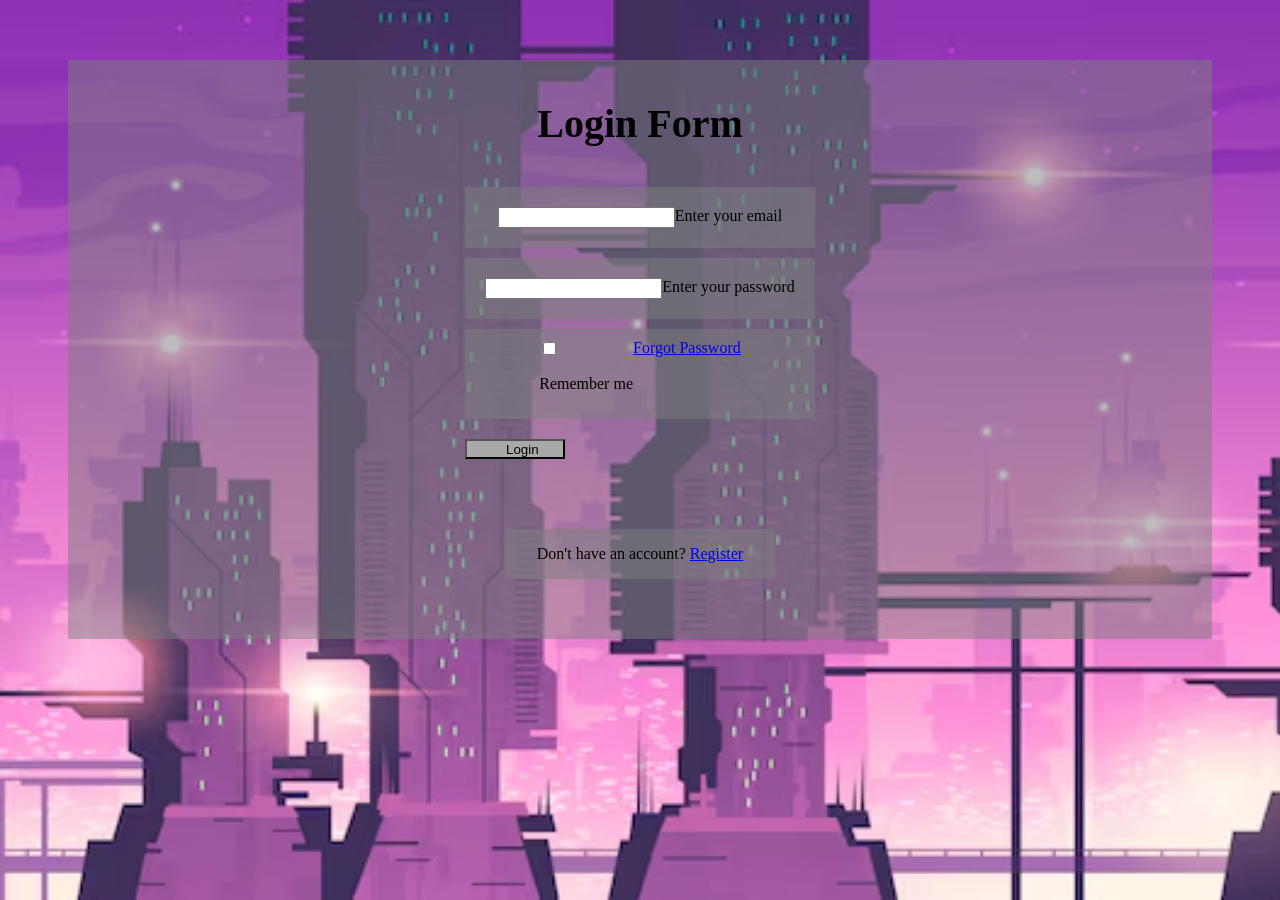
==== index.html @ 5e737c4c "something" ====
<!DOCTYPE html>
<html>
    <head>
        <title>My Website</title>
        <link rel="stylesheet" href="style.css">

    </head>

    <body>
        <div>
            <form action="#">
                <h2>Login Form</h2>

                <div class="input-field">
                    <input type="text" required>
                    <label> Enter your email</label>
                </div>

                <div class="input-field">
                    <input type="password" required>
                    <label> Enter your password</label>
                </div>

                <div class="forget">
                    <label for="remember">
                        <input type="checkbox" id="remember">
                        <p>Remember me</p>
                    </label>
                    <a href="#">Forgot Password</a>
                </div>

                <button type="submit">Login</button>

                <div class="register">
                    <p>Don't have an account? <a href="#">Register</a></p>
                </div>

            </form>
        </div>
    </body>
</html>
---- style.css ----
body
{
    background-attachment:fixed;
    background-repeat: no-repeat;
    background-size: cover;
    background-image: url('background.jpg');
}

div 
{
    display: flex;
    justify-content: center;
    align-items: flex-start;
    background-color: rgba(127, 128, 128, 0.5); 
    margin:60px 60px;
}

div h2
{
    font-size: 40px;
    text-align: center;
    margin:40px 20px;
}

div .input-field
{
    align-items: initial;
    padding: 20px;
    margin:10px 20px;
}

div .forget 
{
    align-items: initial;
    padding: 10px;
    margin:10px 20px;
}

div .forget #remember p
{
    margin:10px 20px;
}

div button
{
    background-color: darkgray;
    align-items:flex-end ;
    padding-left: 20px;
    margin:10px 20px;
    width: 100px;
    height: 20px;
}
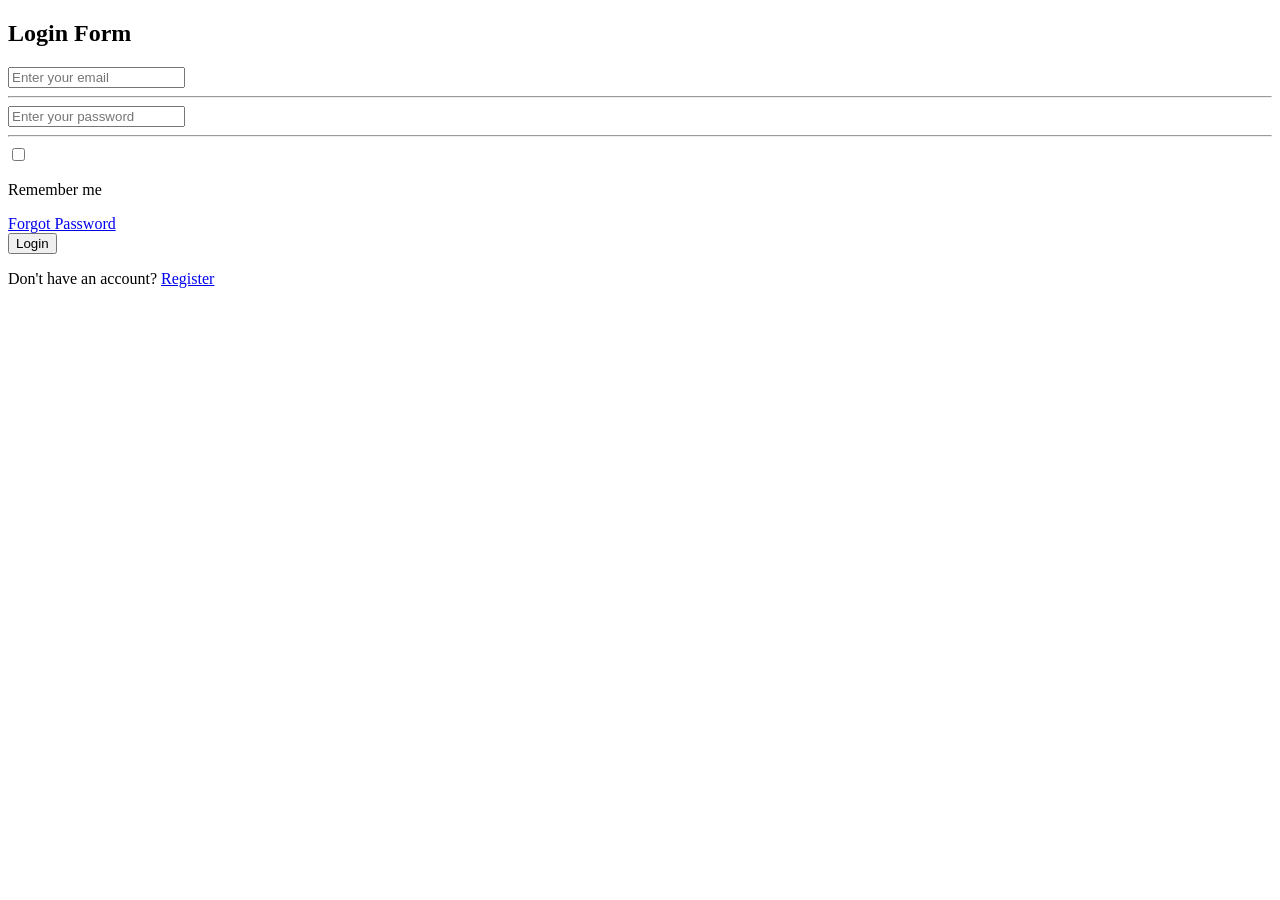
==== commit 9f3b40cf: "Pushed ITP41 Exam" ====
--- a/index.html
+++ b/index.html
@@ -2,25 +2,23 @@
 <html>
     <head>
         <title>My Website</title>
-        <link rel="stylesheet" href="style.css">
-
+        <link rel="stylesheet" href="asset/styles/style.css">
     </head>
 
     <body>
         <div>
             <form action="#">
-                <h2>Login Form</h2>
-
+                <form>
+            <div class="centered-box-margin">
+            <h2>Login Form</h2>
                 <div class="input-field">
-                    <input type="text" required>
-                    <label> Enter your email</label>
+                    <input type="text" required placeholder="Enter your email">
+                    <hr>
                 </div>
-
                 <div class="input-field">
-                    <input type="password" required>
-                    <label> Enter your password</label>
+                    <input type="password" required placeholder="Enter your password">
                 </div>
-
+                <hr>
                 <div class="forget">
                     <label for="remember">
                         <input type="checkbox" id="remember">
@@ -28,13 +26,16 @@
                     </label>
                     <a href="#">Forgot Password</a>
                 </div>
-
                 <button type="submit">Login</button>
-
                 <div class="register">
                     <p>Don't have an account? <a href="#">Register</a></p>
                 </div>
-
+                <div class="outer-div">
+                     <div class="inner-box">
+                </div>
+  </div>
+</form>
+                </div>
             </form>
         </div>
     </body>
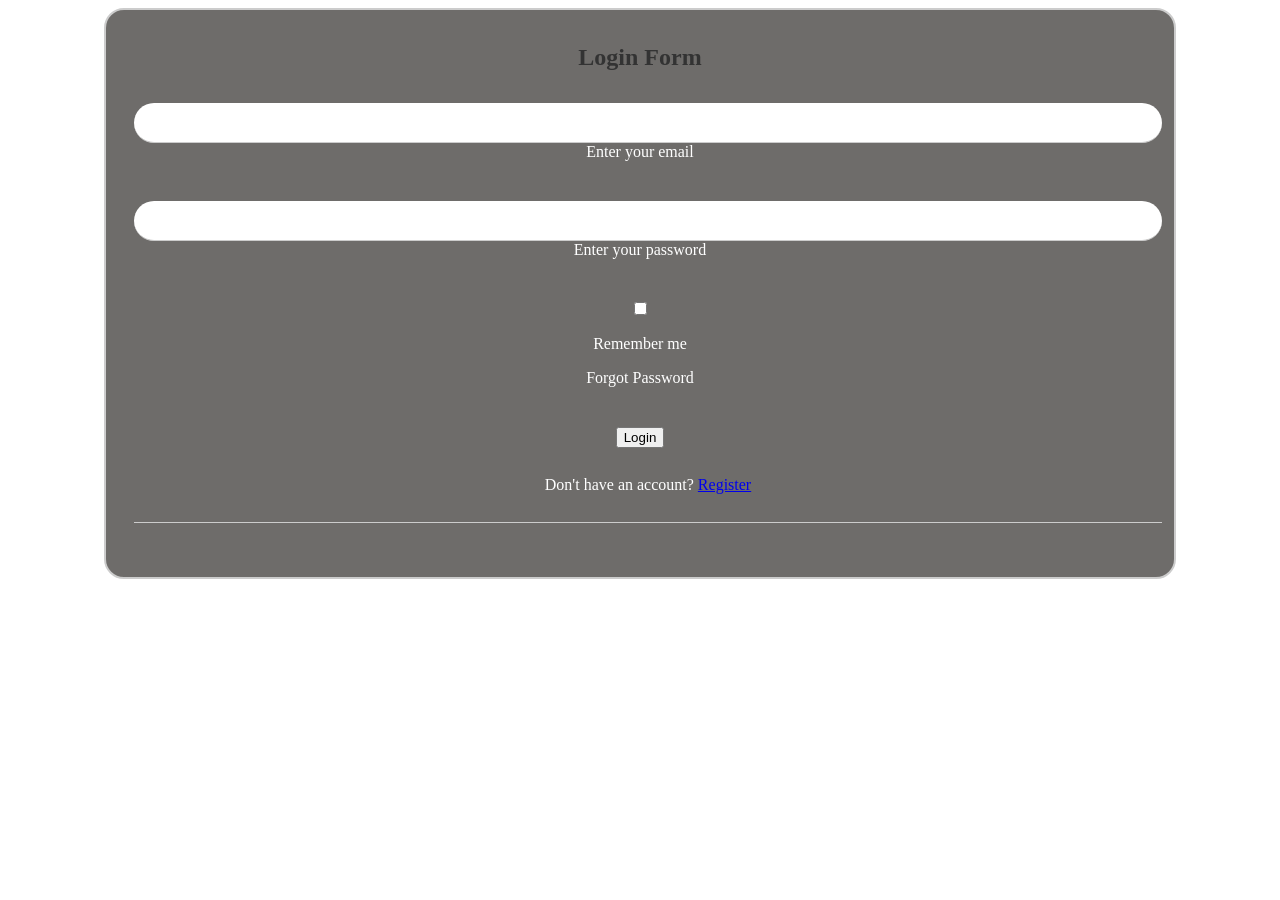
==== commit 0b73e2fa: "hello" ====
--- a/index.html
+++ b/index.html
@@ -1,42 +1,40 @@
 <!DOCTYPE html>
-<html>
-    <head>
-        <title>My Website</title>
-        <link rel="stylesheet" href="asset/styles/style.css">
-    </head>
 
-    <body>
-        <div>
+<head>
+
+    <link rel="stylesheet" href="style.css">
+    
+    <title>Document</title>
+</head>
+
+
+
+<body>
+    
+
+<div class = "login">
             <form action="#">
-                <form>
-            <div class="centered-box-margin">
-            <h2>Login Form</h2>
+                <h2>Login Form</h2>
                 <div class="input-field">
-                    <input type="text" required placeholder="Enter your email">
-                    <hr>
+                    <input type="text" required>
+                    <label> Enter your email</label>
                 </div>
                 <div class="input-field">
-                    <input type="password" required placeholder="Enter your password">
+                    <input type="password" required>
+                    <label> Enter your password</label>
                 </div>
-                <hr>
                 <div class="forget">
                     <label for="remember">
                         <input type="checkbox" id="remember">
                         <p>Remember me</p>
                     </label>
                     <a href="#">Forgot Password</a>
-                </div>
+                </div class= "submit">
                 <button type="submit">Login</button>
                 <div class="register">
                     <p>Don't have an account? <a href="#">Register</a></p>
                 </div>
-                <div class="outer-div">
-                     <div class="inner-box">
-                </div>
-  </div>
-</form>
-                </div>
             </form>
         </div>
     </body>
-</html>+    
--- a/style.css
+++ b/style.css
@@ -0,0 +1,77 @@
+body{
+    
+    background-image: url("https://pbs.twimg.com/media/Dgocf5BVAAEAksB.jpg:large");
+}
+
+
+.login{
+    background-color:#f70404;
+    text-align: center;
+    width: 80%;
+    margin: 0 auto;
+    border: 2px solid #ccc;
+    background-color:rgb(110, 108, 106);
+    color: #FFFFFF;
+    padding: 10px;
+    border-radius: 20px;
+}
+
+h2 {
+    text-align: center;
+    margin-bottom: 2rem;
+    color: #333;
+}
+
+.input-field {
+    position: relative;
+    margin-bottom: 2.5rem;
+    border-radius: 20px;
+}
+
+.input-field input {
+    width: 100%;
+    padding: 0.75rem 0.5rem;
+    border: none;
+    border-bottom: 1px solid #ccc; 
+    border-radius: 20px;
+}
+
+.forget{
+    position: relative;
+    margin-bottom: 2.5rem;
+}
+
+.forget a:hover {
+    text-decoration: underline;
+}
+
+.forget a {
+    color: #fff;
+    text-decoration: none;
+    
+}
+
+
+
+.register{
+    position: relative;
+    margin-bottom: 2.5rem;
+     width: 100%;
+    padding: 0.75rem 0.5rem;
+    border: none;
+    border-bottom: 1px solid #ccc;   
+}
+
+.login{
+padding: 14px 28px; 
+    font-size: 16px; 
+}
+
+.large-login-input {
+    padding: 12px 20px; 
+    font-size: 16px;
+}
+
+
+
+
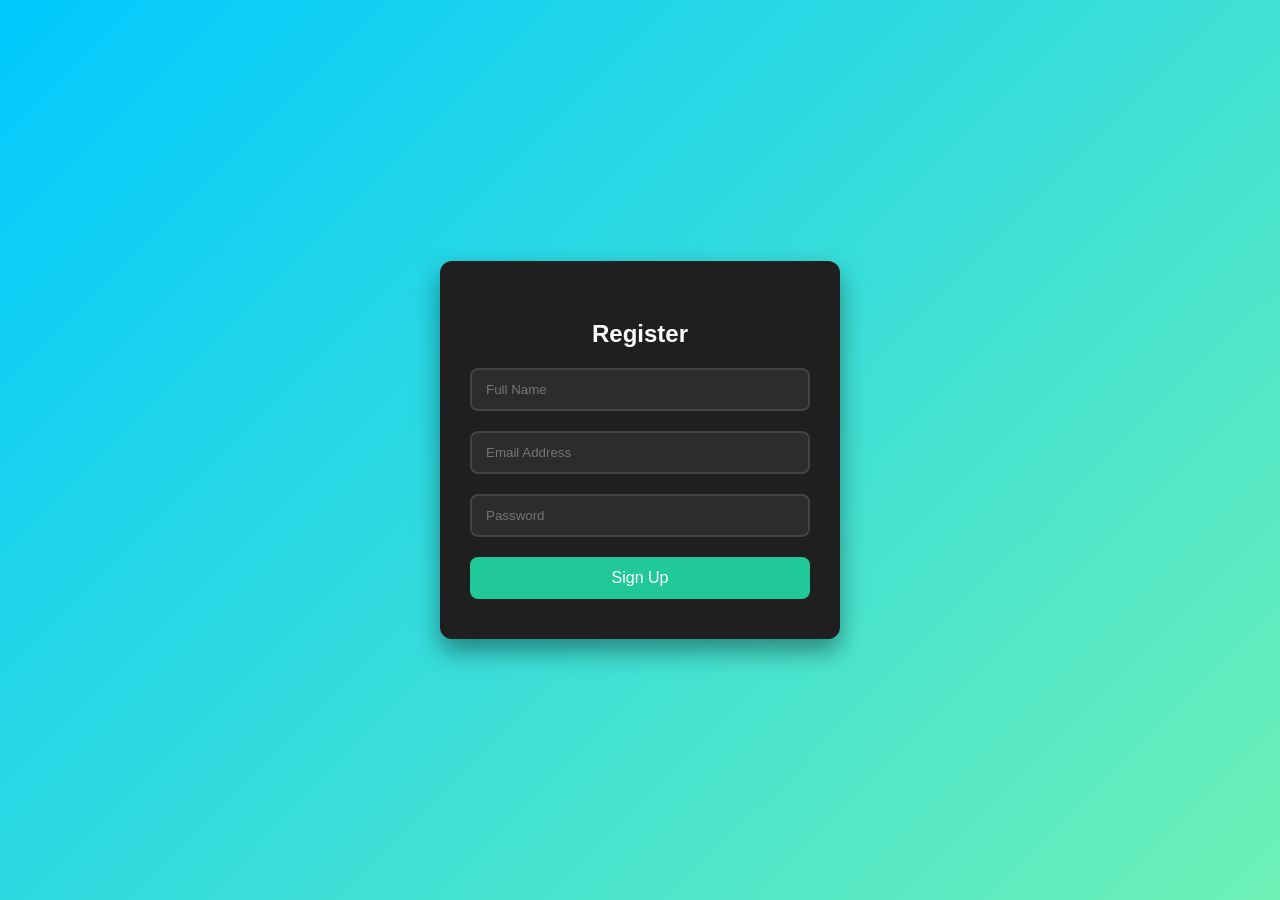
==== commit e3aacc92: "practical" ====
--- a/index.html
+++ b/index.html
@@ -1,40 +1,37 @@
 <!DOCTYPE html>
+<html lang="en">
+  <head>
+    <meta charset="UTF-8" />
+    <meta name="viewport" content="width=device-width, initial-scale=1.0" />
+    <title>Registration Form</title>
+    <link rel="stylesheet" href="asset/styles/style.css">
+   
+  </head>
 
-<head>
+  <body>
 
-    <link rel="stylesheet" href="style.css">
-    
-    <title>Document</title>
-</head>
+    <div class="form-container">
+      <h2>Register</h2>
 
+      <div class="input-group" id="nameCon">
+        <input type="text" onblur=showGender() id="input-name" name="name" placeholder="Full Name"/>
+      </div>
 
+      <div class="input-group">
+        <input type="email" name="email" id="email-input" placeholder="Email Address"/>
+      </div>
 
-<body>
-    
+      <div class="input-group" id="pass">
+        <input type="password" id="password-input" onblur=confirmPassword() name="password" placeholder="Password"/>
+      </div>
 
-<div class = "login">
-            <form action="#">
-                <h2>Login Form</h2>
-                <div class="input-field">
-                    <input type="text" required>
-                    <label> Enter your email</label>
-                </div>
-                <div class="input-field">
-                    <input type="password" required>
-                    <label> Enter your password</label>
-                </div>
-                <div class="forget">
-                    <label for="remember">
-                        <input type="checkbox" id="remember">
-                        <p>Remember me</p>
-                    </label>
-                    <a href="#">Forgot Password</a>
-                </div class= "submit">
-                <button type="submit">Login</button>
-                <div class="register">
-                    <p>Don't have an account? <a href="#">Register</a></p>
-                </div>
-            </form>
-        </div>
-    </body>
-    +      <button type="submit" onclick=checkvalue() class="btn-submit">Sign Up</button>
+
+      <div class="success-message" id="Message">Registration Successful 🎉</div>
+
+    </div>
+
+    <script src="asset\scripts\script.js"></script>
+
+  </body>
+</html>
--- a/asset/styles/style.css
+++ b/asset/styles/style.css
@@ -0,0 +1,98 @@
+
+* {
+    box-sizing: border-box;
+}
+
+body {
+    margin: 0;
+    padding: 0;
+    font-family: 'Segoe UI', sans-serif;
+    background: linear-gradient(135deg, #00c9ff, #92fe9d, #fbc2eb, #a6c1ee);
+    background-size: 400% 400%;
+    animation: gradientShift 15s ease infinite;
+    height: 100vh;
+    display: flex;
+    align-items: center;
+    justify-content: center;
+    overflow: hidden;
+}
+
+@keyframes gradientShift {
+    0% { background-position: 0% 50%; }
+    50% { background-position: 100% 50%; }
+    100% { background-position: 0% 50%; }
+}
+
+.form-container {
+    background: #1f1f1f;
+    padding: 40px 30px;
+    border-radius: 12px;
+    box-shadow: 0 12px 24px rgba(0, 0, 0, 0.4);
+    width: 100%;
+    max-width: 400px;
+    animation: slideIn 1s ease-out forwards;
+    opacity: 0;
+    transform: translateY(50px);
+    color: #fff;
+}
+
+@keyframes slideIn {
+    to {
+        opacity: 1;
+        transform: translateY(0);
+    }
+}
+
+.form-container h2 {
+    text-align: center;
+    margin-bottom: 20px;
+    color: #ffffff;
+}
+
+form {
+    transition: opacity 0.5s ease;
+}
+
+.input-group {
+    margin-bottom: 20px;
+}
+
+.input-group input {
+    width: 100%;
+    padding: 12px 14px;
+    border: 2px solid #444;
+    border-radius: 8px;
+    background: #2c2c2c;
+    color: #fff;
+    outline: none;
+    transition: border-color 0.3s, box-shadow 0.3s;
+}
+
+.input-group input:focus {
+    border-color: #74c0fc;
+    box-shadow: 0 0 5px #74c0fc55;
+}
+
+.btn-submit {
+    width: 100%;
+    padding: 12px;
+    border: none;
+    background: #20c997;
+    color: white;
+    border-radius: 8px;
+    font-size: 16px;
+    cursor: pointer;
+    transition: background 0.3s ease;
+}
+
+.btn-submit:hover {
+    background: #17a589;
+}
+
+.success-message {
+    display: none;
+    text-align: center;
+    margin-top: 20px;
+    color: #00e676;
+    transition: opacity 0.5s ease;
+}
